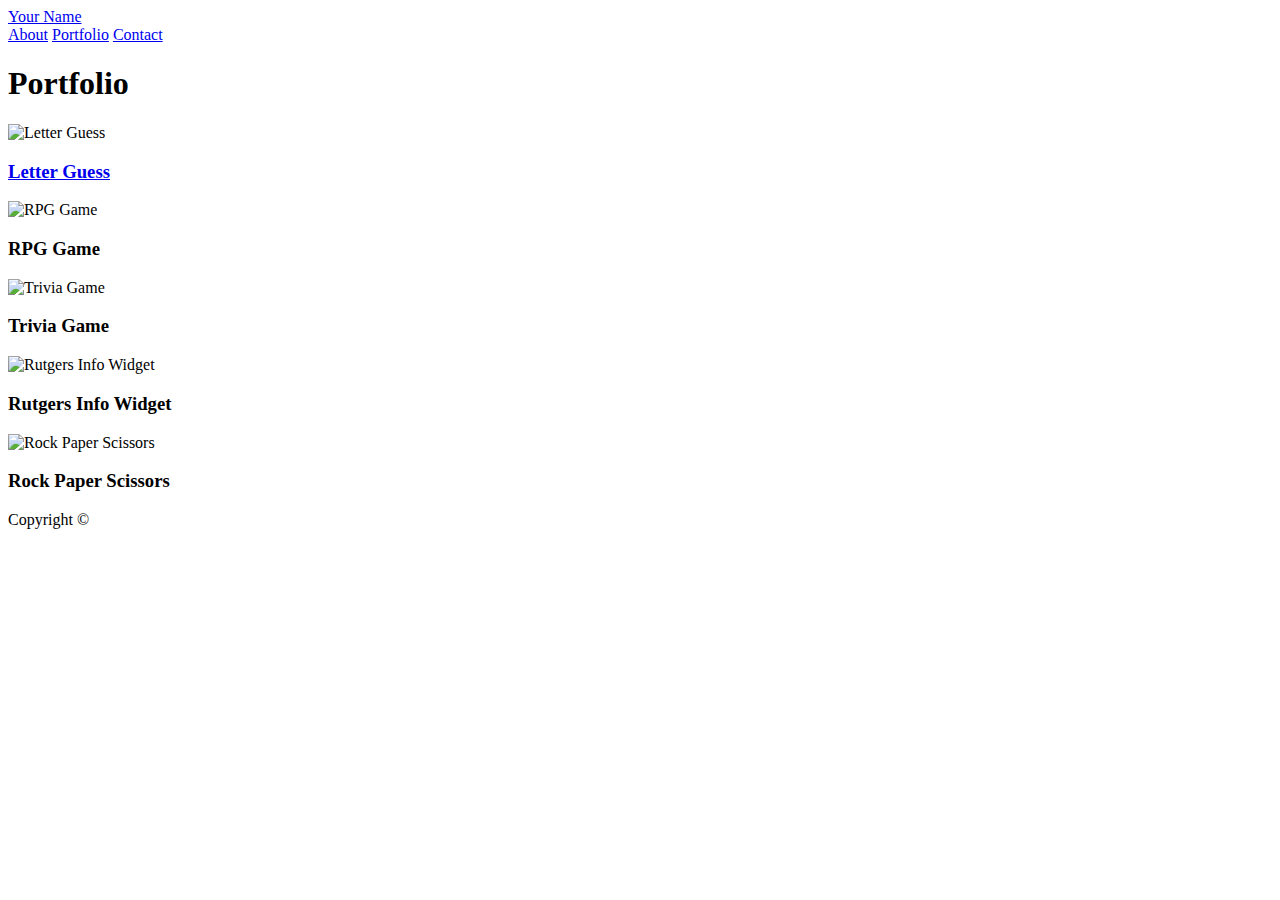
==== portfolio.html @ 022c38b0 "added game link to portfolio" ====
<!doctype html>
<html lang="en-us">

<head>
  <meta charset="UTF-8">
  <meta name="viewport" content="width=device-width, initial-scale=1.0">
  <title>Portfolio | Your Name</title>
  <link rel="stylesheet" type="text/css" href="assets/css/style.css">


</head>
<body>

  <header id="masthead">
    <div class="container">
      <a href="index.html" id="logo">Your Name</a>
      <nav>
        <a href="index.html">About</a>
        <a href="portfolio.html">Portfolio</a>
        <a href="contact.html">Contact</a>
      </nav>
    </div>
  </header>

  <div id="main-container" class="container">
    <section class="main-section">
      <h1>Portfolio</h1>

      <div class="work">
        <img src="assets/images/technics-q-c-640-480-1.jpg" alt="Letter Guess">
        <a href="https://rawrgoesaimee.github.io/easyjavagame/">

        <h3>Letter Guess</h3>
      </a>
      </div>
      <div class="work">
        <img src="assets/images/technics-q-c-640-480-2.jpg" alt="RPG Game">

        <h3>RPG Game</h3>
      </div>
      <div class="work">
        <img src="assets/images/technics-q-c-640-480-5.jpg" alt="Trivia Game">

        <h3>Trivia Game</h3>
      </div>
      <div class="work">
        <img src="assets/images/technics-q-c-640-480-7.jpg" alt="Rutgers Info Widget">

        <h3>Rutgers Info Widget</h3>
      </div>
      <div class="work">
        <img src="assets/images/technics-q-c-640-480-9.jpg" alt="Rock Paper Scissors">

        <h3>Rock Paper Scissors</h3>
      </div>

    </section>

  </div>

  <footer>
    <div class="container">
      Copyright &copy;
    </div>
  </footer>
</body>

</html>
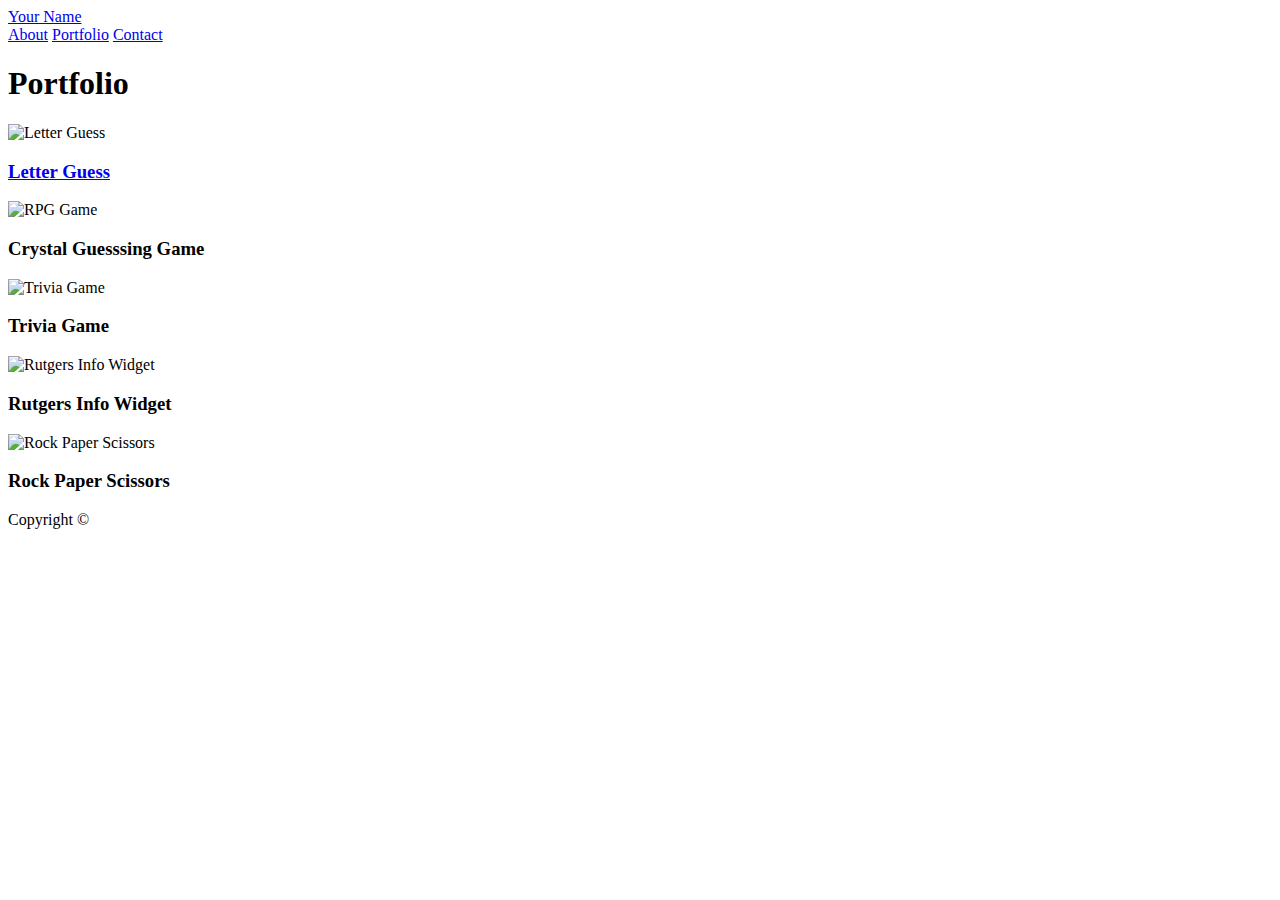
==== commit 5ce13c65: "Addded crystal guessing game to the portfolio" ====
--- a/portfolio.html
+++ b/portfolio.html
@@ -35,8 +35,9 @@
       </div>
       <div class="work">
         <img src="assets/images/technics-q-c-640-480-2.jpg" alt="RPG Game">
+        <a href="https://rawrgoesaimee.github.io/crystalgame/"></a>
 
-        <h3>RPG Game</h3>
+        <h3>Crystal Guesssing Game</h3>
       </div>
       <div class="work">
         <img src="assets/images/technics-q-c-640-480-5.jpg" alt="Trivia Game">
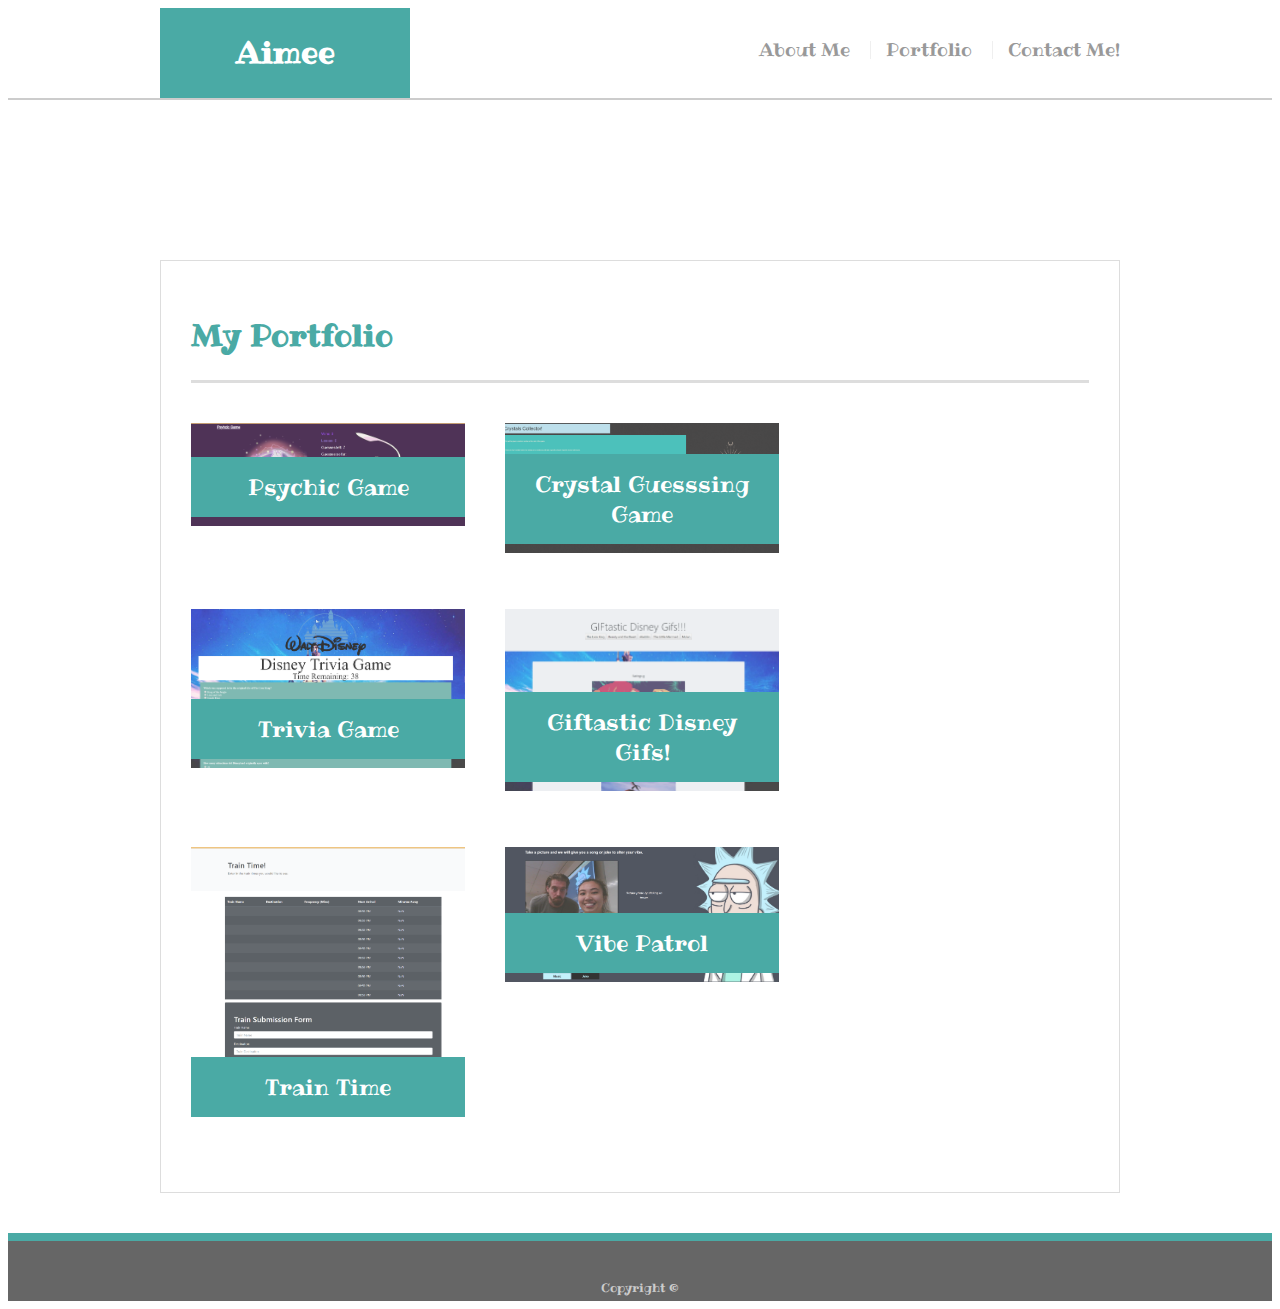
==== commit 2a775bd2: "Updated html, css and images" ====
--- a/portfolio.html
+++ b/portfolio.html
@@ -4,8 +4,9 @@
 <head>
   <meta charset="UTF-8">
   <meta name="viewport" content="width=device-width, initial-scale=1.0">
-  <title>Portfolio | Your Name</title>
+  <title>Portfolio | Aimee Concepcion</title>
   <link rel="stylesheet" type="text/css" href="assets/css/style.css">
+  <link href="https://fonts.googleapis.com/css?family=Ribeye&display=swap" rel="stylesheet">
 
 
 </head>
@@ -13,46 +14,51 @@
 
   <header id="masthead">
     <div class="container">
-      <a href="index.html" id="logo">Your Name</a>
+      <a href="index.html" id="logo">Aimee Concepcion</a>
       <nav>
-        <a href="index.html">About</a>
+        <a href="index.html">About Me</a>
         <a href="portfolio.html">Portfolio</a>
-        <a href="contact.html">Contact</a>
+        <a href="contact.html">Contact Me!</a>
       </nav>
     </div>
   </header>
 
   <div id="main-container" class="container">
     <section class="main-section">
-      <h1>Portfolio</h1>
+      <h1>My Portfolio</h1>
 
       <div class="work">
-        <img src="assets/images/technics-q-c-640-480-1.jpg" alt="Letter Guess">
-        <a href="https://rawrgoesaimee.github.io/easyjavagame/">
+        <img src="assets/images/psychicgame.png" alt="Letter Guess">
+        <a href="https://rawrgoesaimee.github.io/easyjavagame/"></a>
 
-        <h3>Letter Guess</h3>
-      </a>
+        <h3>Psychic Game</h3>
+      
       </div>
       <div class="work">
-        <img src="assets/images/technics-q-c-640-480-2.jpg" alt="RPG Game">
+        <img src="assets/images/crystalgame.png" alt="Crystal Game">
         <a href="https://rawrgoesaimee.github.io/crystalgame/"></a>
 
         <h3>Crystal Guesssing Game</h3>
       </div>
       <div class="work">
-        <img src="assets/images/technics-q-c-640-480-5.jpg" alt="Trivia Game">
-
+        <img src="assets/images/disneytrivia.png" alt="Trivia Game">
+        <a href="https://rawrgoesaimee.github.io/DisneyTriviaGame/"></a>
         <h3>Trivia Game</h3>
       </div>
       <div class="work">
-        <img src="assets/images/technics-q-c-640-480-7.jpg" alt="Rutgers Info Widget">
-
-        <h3>Rutgers Info Widget</h3>
+        <img src="assets/images/disneygifs.png" alt="gifs">
+        <a href="https://rawrgoesaimee.github.io/GIFtastic/"></a>
+        <h3>Giftastic Disney Gifs!</h3>
       </div>
       <div class="work">
-        <img src="assets/images/technics-q-c-640-480-9.jpg" alt="Rock Paper Scissors">
-
-        <h3>Rock Paper Scissors</h3>
+        <img src="assets/images/traintime.png" alt="train">
+        <a href="https://rawrgoesaimee.github.io/trainschedule/"></a>
+        <h3>Train Time</h3>
+      </div>
+      <div class="work">
+        <img src="assets/images/vibepatrol.png" alt="Vibe-Patrol">
+        <a href="https://jeremy784.github.io/vibe-patrol/"></a>
+        <h3>Vibe Patrol</h3>
       </div>
 
     </section>
--- a/assets/css/style.css
+++ b/assets/css/style.css
@@ -0,0 +1,274 @@
+body {
+  font-family: 'Ribeye', cursive;
+  font-size: 18px;
+  line-height: 34px;
+  color: #777777;
+  background: url("../images/concrete_seamless.png");
+}
+
+* {
+  box-sizing: border-box;
+}
+
+/* general */
+
+.container {
+  width: 100%;
+  max-width: 960px;
+  margin: 0 auto;
+  clear: both;
+}
+
+h1,
+h2,
+h3,
+p {
+  margin-bottom: 20px;
+}
+
+p:last-child {
+  margin-bottom: 0;
+}
+
+h1,
+h2,
+h3 {
+  font-family: 'Ribeye', cursive;
+  font-weight: 700;
+  color: #4aaaa5;
+}
+
+h1 {
+  padding-bottom: 20px;
+  font-size: 30px;
+  line-height: 49px;
+  border-bottom: 3px solid #dddddd;
+}
+
+h2,
+h3 {
+  font-size: 22px;
+}
+
+/* header */
+
+#masthead {
+  position: relative;
+  z-index: 99;
+  width: 100%;
+  margin: 0 0 30px;
+  overflow: auto;
+  color: #ffffff;
+  background: #ffffff;
+  border-bottom: 2px solid #cccccc;
+}
+
+#logo {
+  float: left;
+  width: 250px;
+  height: 90px;
+  font-family: 'Ribeye', cursive;
+  font-size: 30px;
+  font-weight: 700;
+  line-height: 90px;
+  color: #ffffff;
+  text-align: center;
+  text-decoration: none;
+  background: #4aaaa5;
+}
+
+nav {
+  float: right;
+  margin-top: 25px;
+}
+
+nav a {
+  display: inline-block;
+  padding-left: 15px;
+  margin-left: 15px;
+  line-height: 18px;
+  color: #999;
+  text-decoration: none;
+  border-left: 1px solid #efefef;
+}
+
+nav a:first-child {
+  border-left: 0 none;
+}
+
+/* footer */
+
+footer {
+  padding: 30px 0;
+  clear: both;
+  font-size: 12px;
+  color: #ffffff;
+  color: #cccccc;
+  text-align: center;
+  background: #666666;
+  border-top: 8px solid #4aaaa5;
+  height: 50px;
+}
+
+h3, h2 {
+  padding-bottom: 20px;
+  margin-bottom: 15px;
+  line-height: 22px;
+  border-bottom: 2px solid #eeeeee;
+}
+
+/* main */
+
+#main-container {
+  padding-top: 130px;
+  min-height: calc(100vh - 70px);
+}
+
+.main-section {
+  float: left;
+  width: 100%;
+  max-width: 960px;
+  padding: 30px;
+  margin: 0 0 40px;
+  background: #ffffff;
+  border: 1px solid #dddddd;
+}
+
+/* portfolio page */
+
+.work {
+  position: relative;
+  float: left;
+  width: 274px;
+  margin: 20px 0 25px;
+  overflow: auto;
+}
+
+.work:nth-child(even) {
+  margin-right: 40px;
+}
+
+.work img {
+  width: 100%;
+  border: 0 none;
+  opacity: 0.8;
+}
+
+.work h3 {
+  position: absolute;
+  bottom: 20px;
+  width: 100%;
+  padding: 15px;
+  margin-bottom: 0;
+  font-weight: 300;
+  line-height: 30px;
+  color: #ffffff;
+  text-align: center;
+  background: #4aaaa5;
+  border-bottom: 0;
+}
+
+.auth-image {
+  float: left;
+  width: 200px;
+  height: auto;
+  margin-top: 10px;
+  margin-right: 25px;
+}
+
+/* contact page */
+
+#contact-form ul {
+  margin-bottom: 20px;
+  list-style: none;
+}
+
+#contact-form li {
+  margin-bottom: 10px;
+}
+
+label,
+input[type=text],
+input[type=email],
+textarea {
+  display: block;
+  width: 100%;
+}
+
+input[type=text],
+input[type=email],
+textarea {
+  height: 35px;
+  padding: 0 10px;
+  font-size: 14px;
+  border: 1px solid #dddddd;
+}
+
+textarea {
+  height: 200px;
+}
+
+input[type=submit] {
+  padding: 10px 30px;
+  font-size: 18px;
+  color: #ffffff;
+  cursor: pointer;
+  background: #4aaaa5;
+  border: 0 none;
+}
+
+@media screen and (max-width: 980px) {
+  nav {
+    float: right;
+    margin-top: 25px;
+    padding-right: 15px;
+    margin-left:20px;
+  }
+
+}
+@media screen and (max-width: 768px) {
+  .auth-image {
+  float: left;
+  width: 300px;
+  height: auto;
+  margin-top: 10px;
+  margin-right: 25px;
+  }
+  nav {
+    float: right;
+    margin-top: 25px;
+    padding-right: 15px;
+    margin-left:20px;
+  }
+}
+
+@media screen and (max-width: 640px) {
+  .auth-image {
+    float: left;
+    width: 100%;
+    height: auto;
+    margin-top: 10px;
+    margin-right: 25px;
+  }
+  #logo {
+    float: left;
+    width: 100%;
+    height: 90px;
+    font-family: 'Ribeye', cursive;
+    font-size: 30px;
+    font-weight: 700;
+    line-height: 90px;
+    color: #ffffff;
+    text-align: center;
+    text-decoration: none;
+    background: #4aaaa5;
+  }
+   nav {
+    display: inline-block;
+    position: relative;
+    margin-top: 25px;
+    padding-right: 20px;
+    text-align: center;
+    width: 100%;
+  }
+}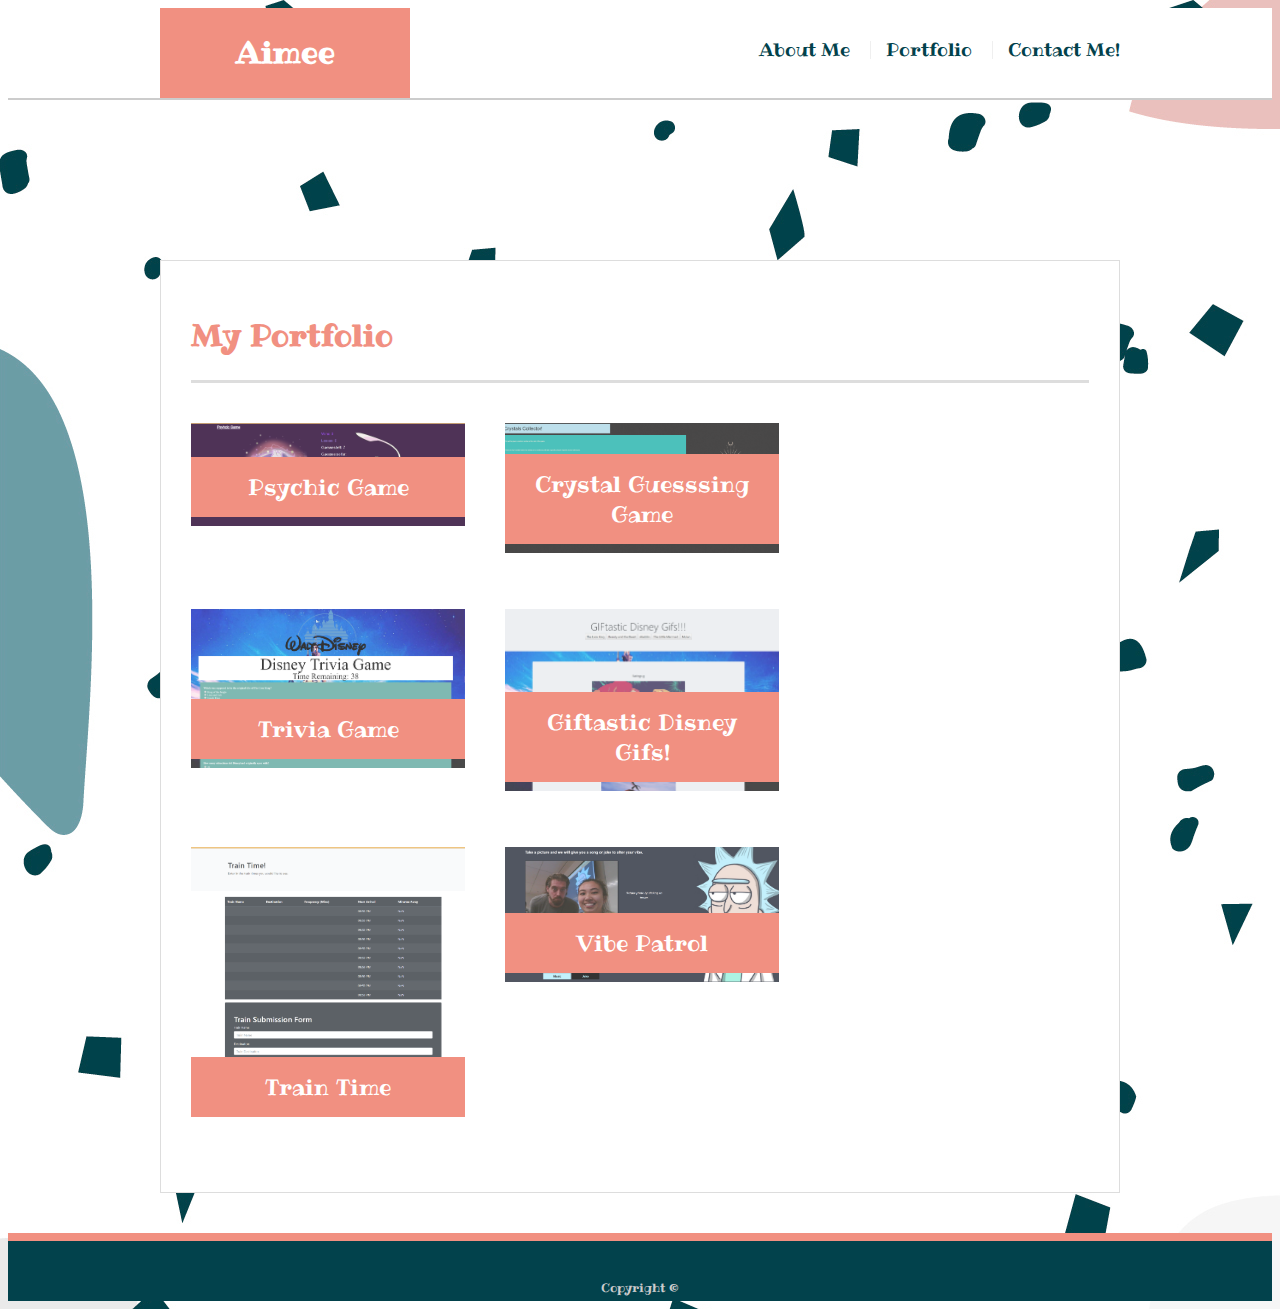
==== commit 89c38679: "edited css and html pages, added background img" ====
--- a/portfolio.html
+++ b/portfolio.html
@@ -29,36 +29,41 @@
 
       <div class="work">
         <img src="assets/images/psychicgame.png" alt="Letter Guess">
-        <a href="https://rawrgoesaimee.github.io/easyjavagame/"></a>
+        <a href="https://rawrgoesaimee.github.io/easyjavagame/">
 
         <h3>Psychic Game</h3>
-      
+      </a>
       </div>
       <div class="work">
         <img src="assets/images/crystalgame.png" alt="Crystal Game">
-        <a href="https://rawrgoesaimee.github.io/crystalgame/"></a>
+        <a href="https://rawrgoesaimee.github.io/crystalgame/">
 
         <h3>Crystal Guesssing Game</h3>
+      </a>
       </div>
       <div class="work">
         <img src="assets/images/disneytrivia.png" alt="Trivia Game">
-        <a href="https://rawrgoesaimee.github.io/DisneyTriviaGame/"></a>
+        <a href="https://rawrgoesaimee.github.io/DisneyTriviaGame/">
         <h3>Trivia Game</h3>
+      </a>
       </div>
       <div class="work">
         <img src="assets/images/disneygifs.png" alt="gifs">
-        <a href="https://rawrgoesaimee.github.io/GIFtastic/"></a>
+        <a href="https://rawrgoesaimee.github.io/GIFtastic/">
         <h3>Giftastic Disney Gifs!</h3>
+      </a>
       </div>
       <div class="work">
         <img src="assets/images/traintime.png" alt="train">
-        <a href="https://rawrgoesaimee.github.io/trainschedule/"></a>
+        <a href="https://rawrgoesaimee.github.io/trainschedule/">
         <h3>Train Time</h3>
+      </a>
       </div>
       <div class="work">
         <img src="assets/images/vibepatrol.png" alt="Vibe-Patrol">
-        <a href="https://jeremy784.github.io/vibe-patrol/"></a>
+        <a href="https://jeremy784.github.io/vibe-patrol/">
         <h3>Vibe Patrol</h3>
+      </a>
       </div>
 
     </section>
--- a/assets/css/style.css
+++ b/assets/css/style.css
@@ -2,8 +2,8 @@
   font-family: 'Ribeye', cursive;
   font-size: 18px;
   line-height: 34px;
-  color: #777777;
-  background: url("../images/concrete_seamless.png");
+  color: #02424c;
+  background: url("../images/backgroundimage.jpg");
 }
 
 * {
@@ -35,7 +35,7 @@
 h3 {
   font-family: 'Ribeye', cursive;
   font-weight: 700;
-  color: #4aaaa5;
+  color: #f19081;
 }
 
 h1 {
@@ -74,7 +74,7 @@
   color: #ffffff;
   text-align: center;
   text-decoration: none;
-  background: #4aaaa5;
+  background:#f19081;
 }
 
 nav {
@@ -87,7 +87,7 @@
   padding-left: 15px;
   margin-left: 15px;
   line-height: 18px;
-  color: #999;
+  color: #02424c;
   text-decoration: none;
   border-left: 1px solid #efefef;
 }
@@ -105,8 +105,8 @@
   color: #ffffff;
   color: #cccccc;
   text-align: center;
-  background: #666666;
-  border-top: 8px solid #4aaaa5;
+  background: #02424c;
+  border-top: 8px solid #f19081;
   height: 50px;
 }
 
@@ -164,7 +164,7 @@
   line-height: 30px;
   color: #ffffff;
   text-align: center;
-  background: #4aaaa5;
+  background:#f19081;
   border-bottom: 0;
 }
 
@@ -213,7 +213,7 @@
   font-size: 18px;
   color: #ffffff;
   cursor: pointer;
-  background: #4aaaa5;
+  background:#f19081;
   border: 0 none;
 }
 
@@ -261,7 +261,7 @@
     color: #ffffff;
     text-align: center;
     text-decoration: none;
-    background: #4aaaa5;
+    background: #f19081;
   }
    nav {
     display: inline-block;
